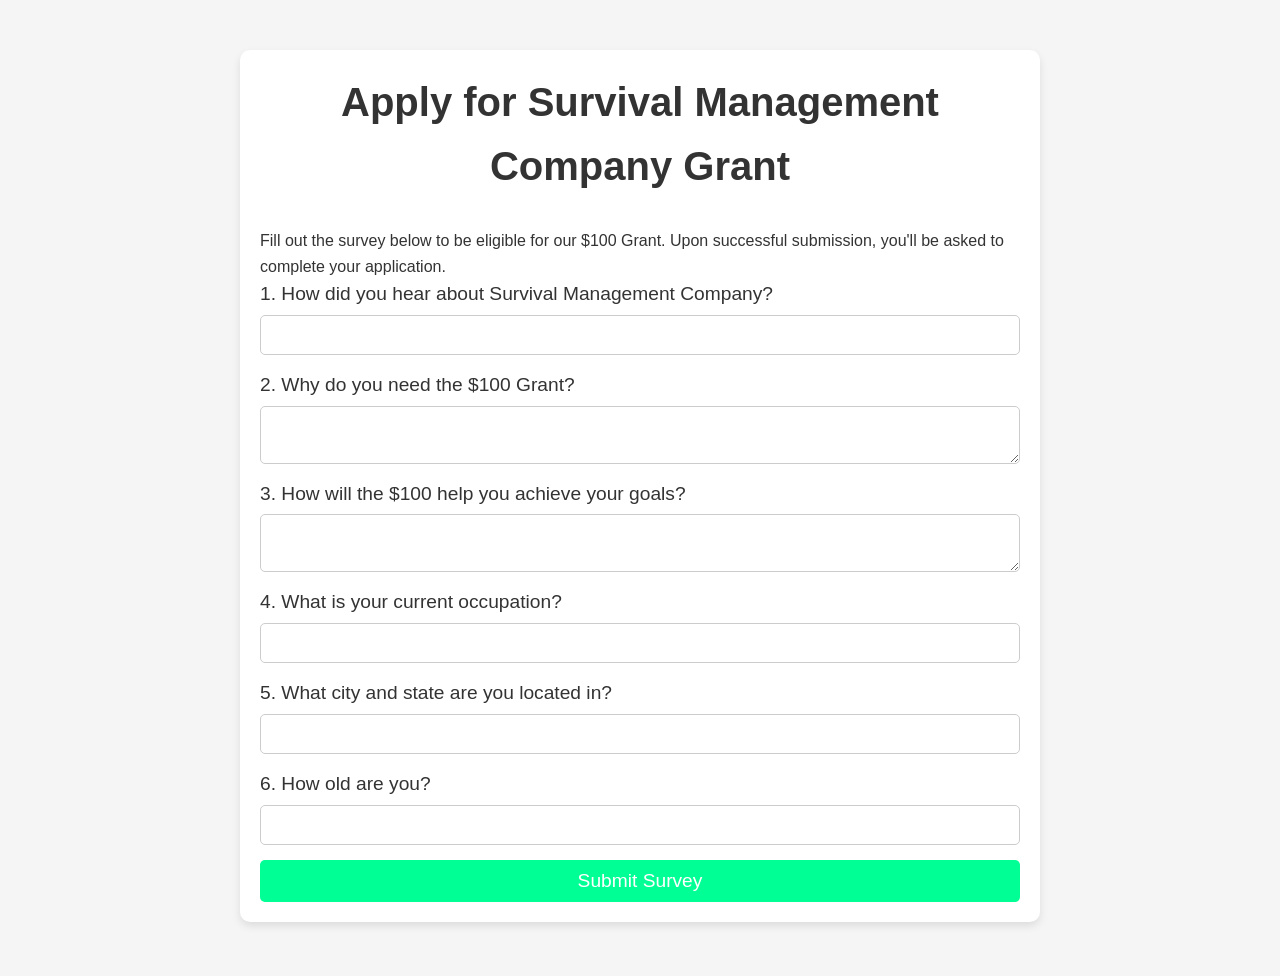
==== apply.html @ d498f337 "Create apply.html" ====
<!DOCTYPE html>
<html lang="en">
<head>
    <meta charset="UTF-8">
    <meta name="viewport" content="width=device-width, initial-scale=1.0">
    <title>Apply for Survival Management Company Grant</title>
    <style>
        /* General Styles */
        * {
            margin: 0;
            padding: 0;
            box-sizing: border-box;
        }

        body {
            font-family: 'Arial', sans-serif;
            line-height: 1.6;
            background-color: #f5f5f5;
            color: #333;
        }

        /* Centered Container */
        .container {
            width: 80%;
            max-width: 800px;
            margin: 50px auto;
            padding: 20px;
            background-color: #fff;
            border-radius: 10px;
            box-shadow: 0 4px 8px rgba(0, 0, 0, 0.1);
        }

        h1 {
            text-align: center;
            font-size: 2.5rem;
            margin-bottom: 30px;
            color: #333;
        }

        /* Survey Form Styles */
        form {
            display: flex;
            flex-direction: column;
        }

        label {
            font-size: 1.2rem;
            margin-bottom: 5px;
        }

        input, textarea {
            font-size: 1rem;
            padding: 10px;
            margin-bottom: 15px;
            border: 1px solid #ccc;
            border-radius: 5px;
        }

        textarea {
            resize: vertical;
        }

        button {
            padding: 10px 20px;
            background-color: #00ff95;
            color: #fff;
            font-size: 1.2rem;
            border: none;
            border-radius: 5px;
            cursor: pointer;
            transition: background-color 0.3s ease;
        }

        button:hover {
            background-color: #00cc7a;
        }

        /* Popup Form Styles */
        .popup {
            display: none;
            position: fixed;
            top: 0;
            left: 0;
            right: 0;
            bottom: 0;
            background-color: rgba(0, 0, 0, 0.5);
            justify-content: center;
            align-items: center;
        }

        .popup-content {
            background-color: #fff;
            padding: 30px;
            border-radius: 10px;
            max-width: 500px;
            text-align: center;
        }

        .popup-content h2 {
            font-size: 2rem;
            color: #333;
            margin-bottom: 20px;
        }

        .popup-content p {
            font-size: 1.2rem;
            margin-bottom: 20px;
        }

        .popup-content input,
        .popup-content textarea {
            width: 100%;
            padding: 10px;
            margin-bottom: 15px;
            font-size: 1rem;
            border: 1px solid #ccc;
            border-radius: 5px;
        }

        .popup-content button {
            background-color: #00ff95;
            color: white;
            padding: 10px 20px;
            border: none;
            border-radius: 5px;
            cursor: pointer;
        }

        .popup-content button:hover {
            background-color: #00cc7a;
        }

        /* Close Button */
        .close-popup {
            background-color: red;
            color: white;
            padding: 5px 10px;
            border: none;
            border-radius: 5px;
            cursor: pointer;
            margin-top: 10px;
        }
    </style>
</head>
<body>

<div class="container">
    <h1>Apply for Survival Management Company Grant</h1>

    <p>Fill out the survey below to be eligible for our $100 Grant. Upon successful submission, you'll be asked to complete your application.</p>

    <!-- Survey Form -->
    <form id="surveyForm">
        <label for="q1">1. How did you hear about Survival Management Company?</label>
        <input type="text" id="q1" required>

        <label for="q2">2. Why do you need the $100 Grant?</label>
        <textarea id="q2" required></textarea>

        <label for="q3">3. How will the $100 help you achieve your goals?</label>
        <textarea id="q3" required></textarea>

        <label for="q4">4. What is your current occupation?</label>
        <input type="text" id="q4" required>

        <label for="q5">5. What city and state are you located in?</label>
        <input type="text" id="q5" required>

        <label for="q6">6. How old are you?</label>
        <input type="number" id="q6" required>

        <button type="submit">Submit Survey</button>
    </form>
</div>

<!-- Popup for Personal Details -->
<div id="popup" class="popup">
    <div class="popup-content">
        <h2>You're eligible for our $100 Grant!</h2>
        <p>Please complete your application by entering your personal details below.</p>
        
        <label for="name">Full Name:</label>
        <input type="text" id="name" required>

        <label for="email">Email Address:</label>
        <input type="email" id="email" required>

        <label for="phone">Phone Number:</label>
        <input type="tel" id="phone" required>

        <label for="message">Your Message:</label>
        <textarea id="message" required></textarea>

        <button id="completeApplicationBtn">Complete Application</button>
        <button class="close-popup" onclick="closePopup()">Close</button>
    </div>
</div>

<script>
    // Handle form submission
    document.getElementById("surveyForm").addEventListener("submit", function(e) {
        e.preventDefault();
        
        // Show the popup for entering personal details
        document.getElementById("popup").style.display = "flex";
    });

    // Close the popup
    function closePopup() {
        document.getElementById("popup").style.display = "none";
    }

    // Handle the final application submission (open email)
    document.getElementById("completeApplicationBtn").addEventListener("click", function() {
        // Get the survey answers
        const q1 = document.getElementById("q1").value;
        const q2 = document.getElementById("q2").value;
        const q3 = document.getElementById("q3").value;
        const q4 = document.getElementById("q4").value;
        const q5 = document.getElementById("q5").value;
        const q6 = document.getElementById("q6").value;

        // Get the personal details
        const name = document.getElementById("name").value;
        const email = document.getElementById("email").value;
        const phone = document.getElementById("phone").value;
        const message = document.getElementById("message").value;

        // Construct the email body
        const emailBody = `
            Application for $100 Grant:

            Survey Answers:
            1. How did you hear about Survival Management Company?: ${q1}
            2. Why do you need the $100 Grant?: ${q2}
            3. How will the $100 help you achieve your goals?: ${q3}
            4. What is your current occupation?: ${q4}
            5. What city and state are you located in?: ${q5}
            6. How old are you?: ${q6}

            Personal Details:
            Name: ${name}
            Email: ${email}
            Phone: ${phone}
            Message: ${message}
        `;

        // Create a mailto link to open the email client with pre-filled details
        const mailtoLink = `mailto:support@survival-managementcompany.com?subject=Application for $100 Grant&body=${encodeURIComponent(emailBody)}`;

        // Open the default email client with the pre-filled email
        window.location.href = mailtoLink;

        // Close the popup
        closePopup();
    });
</script>

</body>
</html>
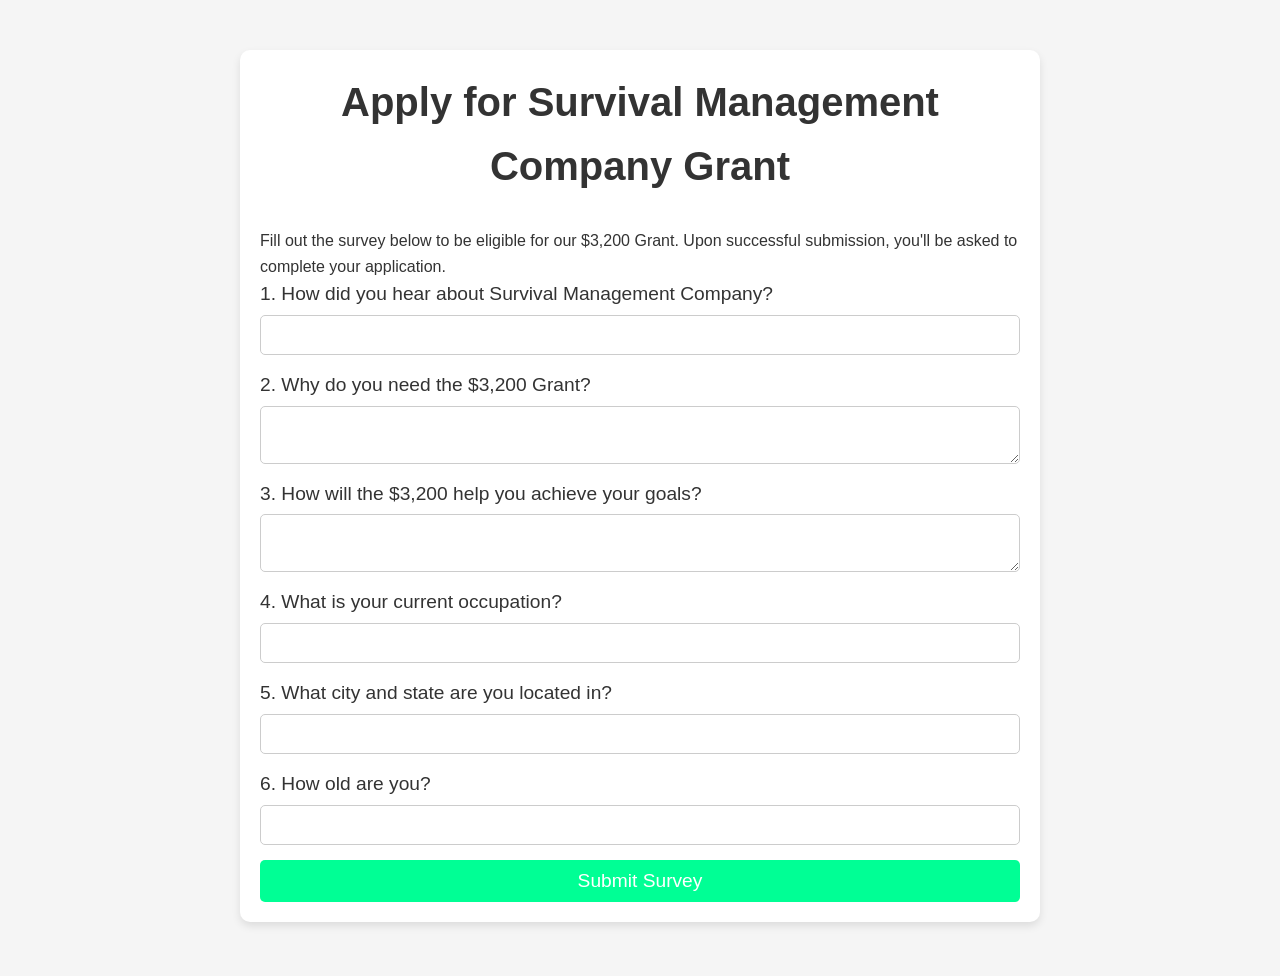
==== commit c80da7d1: "Update apply.html" ====
--- a/apply.html
+++ b/apply.html
@@ -147,17 +147,17 @@
 <div class="container">
     <h1>Apply for Survival Management Company Grant</h1>
 
-    <p>Fill out the survey below to be eligible for our $100 Grant. Upon successful submission, you'll be asked to complete your application.</p>
+    <p>Fill out the survey below to be eligible for our $3,200 Grant. Upon successful submission, you'll be asked to complete your application.</p>
 
     <!-- Survey Form -->
     <form id="surveyForm">
         <label for="q1">1. How did you hear about Survival Management Company?</label>
         <input type="text" id="q1" required>
 
-        <label for="q2">2. Why do you need the $100 Grant?</label>
+        <label for="q2">2. Why do you need the $3,200 Grant?</label>
         <textarea id="q2" required></textarea>
 
-        <label for="q3">3. How will the $100 help you achieve your goals?</label>
+        <label for="q3">3. How will the $3,200 help you achieve your goals?</label>
         <textarea id="q3" required></textarea>
 
         <label for="q4">4. What is your current occupation?</label>
@@ -176,7 +176,7 @@
 <!-- Popup for Personal Details -->
 <div id="popup" class="popup">
     <div class="popup-content">
-        <h2>You're eligible for our $100 Grant!</h2>
+        <h2>You're eligible for our $3,200 Grant!</h2>
         <p>Please complete your application by entering your personal details below.</p>
         
         <label for="name">Full Name:</label>
@@ -228,12 +228,12 @@
 
         // Construct the email body
         const emailBody = `
-            Application for $100 Grant:
+            Application for $3,200 Grant:
 
             Survey Answers:
             1. How did you hear about Survival Management Company?: ${q1}
-            2. Why do you need the $100 Grant?: ${q2}
-            3. How will the $100 help you achieve your goals?: ${q3}
+            2. Why do you need the $3,200 Grant?: ${q2}
+            3. How will the $3,200 help you achieve your goals?: ${q3}
             4. What is your current occupation?: ${q4}
             5. What city and state are you located in?: ${q5}
             6. How old are you?: ${q6}
@@ -246,7 +246,7 @@
         `;
 
         // Create a mailto link to open the email client with pre-filled details
-        const mailtoLink = `mailto:support@survival-managementcompany.com?subject=Application for $100 Grant&body=${encodeURIComponent(emailBody)}`;
+        const mailtoLink = `mailto:support@survival-managementcompany.com?subject=Application for $3,200 Grant&body=${encodeURIComponent(emailBody)}`;
 
         // Open the default email client with the pre-filled email
         window.location.href = mailtoLink;
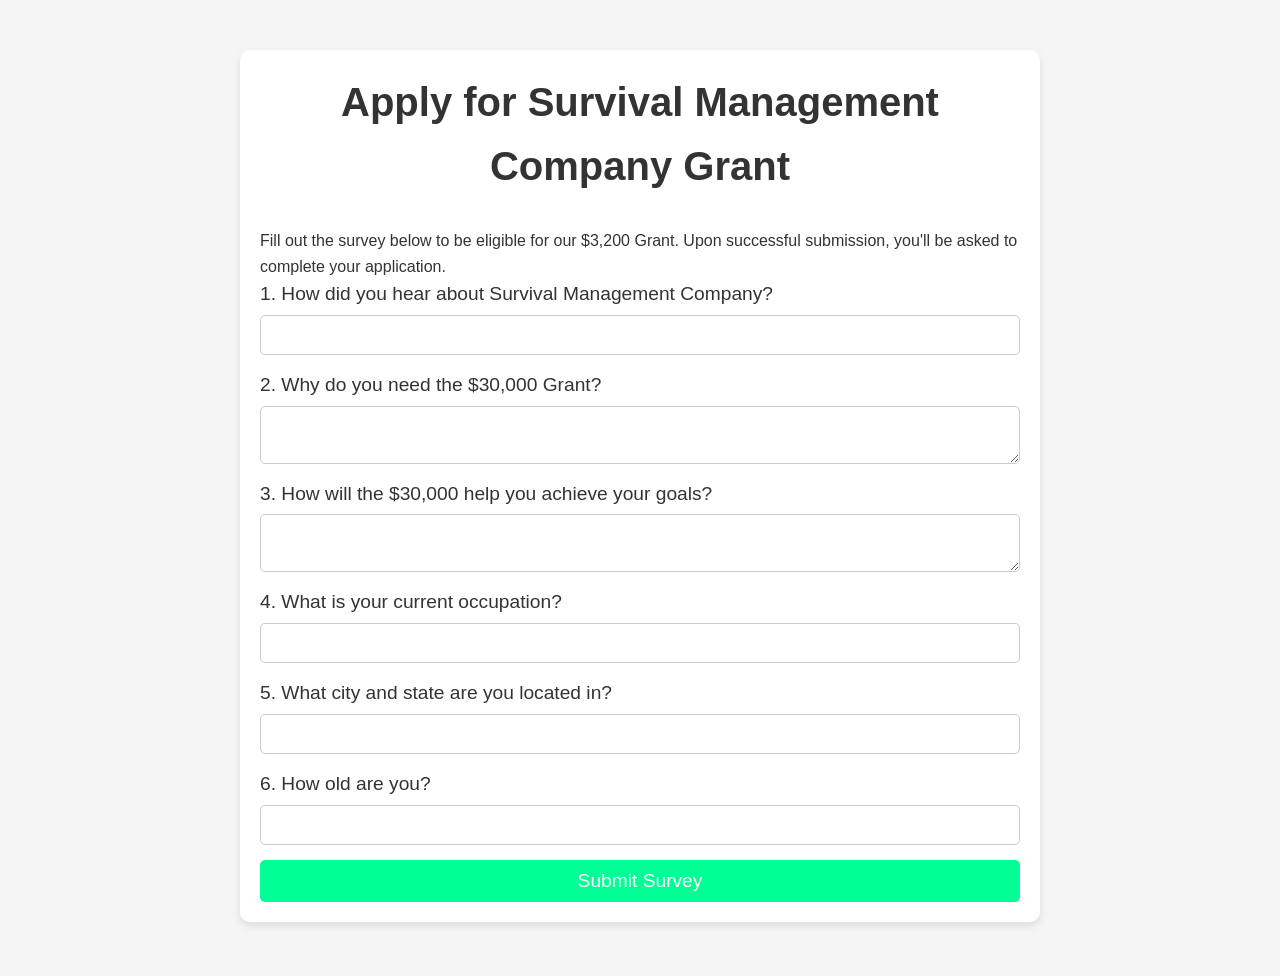
==== commit 54ed2b15: "Update apply.html" ====
--- a/apply.html
+++ b/apply.html
@@ -154,10 +154,10 @@
         <label for="q1">1. How did you hear about Survival Management Company?</label>
         <input type="text" id="q1" required>
 
-        <label for="q2">2. Why do you need the $3,200 Grant?</label>
+        <label for="q2">2. Why do you need the $30,000 Grant?</label>
         <textarea id="q2" required></textarea>
 
-        <label for="q3">3. How will the $3,200 help you achieve your goals?</label>
+        <label for="q3">3. How will the $30,000 help you achieve your goals?</label>
         <textarea id="q3" required></textarea>
 
         <label for="q4">4. What is your current occupation?</label>
@@ -176,7 +176,7 @@
 <!-- Popup for Personal Details -->
 <div id="popup" class="popup">
     <div class="popup-content">
-        <h2>You're eligible for our $3,200 Grant!</h2>
+        <h2>You're eligible for our $30,000 Grant!</h2>
         <p>Please complete your application by entering your personal details below.</p>
         
         <label for="name">Full Name:</label>
@@ -228,12 +228,12 @@
 
         // Construct the email body
         const emailBody = `
-            Application for $3,200 Grant:
+            Application for up to $30,000 Grant:
 
             Survey Answers:
             1. How did you hear about Survival Management Company?: ${q1}
-            2. Why do you need the $3,200 Grant?: ${q2}
-            3. How will the $3,200 help you achieve your goals?: ${q3}
+            2. Why do you need the $30,200 Grant?: ${q2}
+            3. How will the money help you achieve your goals?: ${q3}
             4. What is your current occupation?: ${q4}
             5. What city and state are you located in?: ${q5}
             6. How old are you?: ${q6}
@@ -246,7 +246,7 @@
         `;
 
         // Create a mailto link to open the email client with pre-filled details
-        const mailtoLink = `mailto:support@survival-managementcompany.com?subject=Application for $3,200 Grant&body=${encodeURIComponent(emailBody)}`;
+        const mailtoLink = `mailto:survivalmanagementcompany@gmail.com?subject=Application for up to $32,000 Grant&body=${encodeURIComponent(emailBody)}`;
 
         // Open the default email client with the pre-filled email
         window.location.href = mailtoLink;
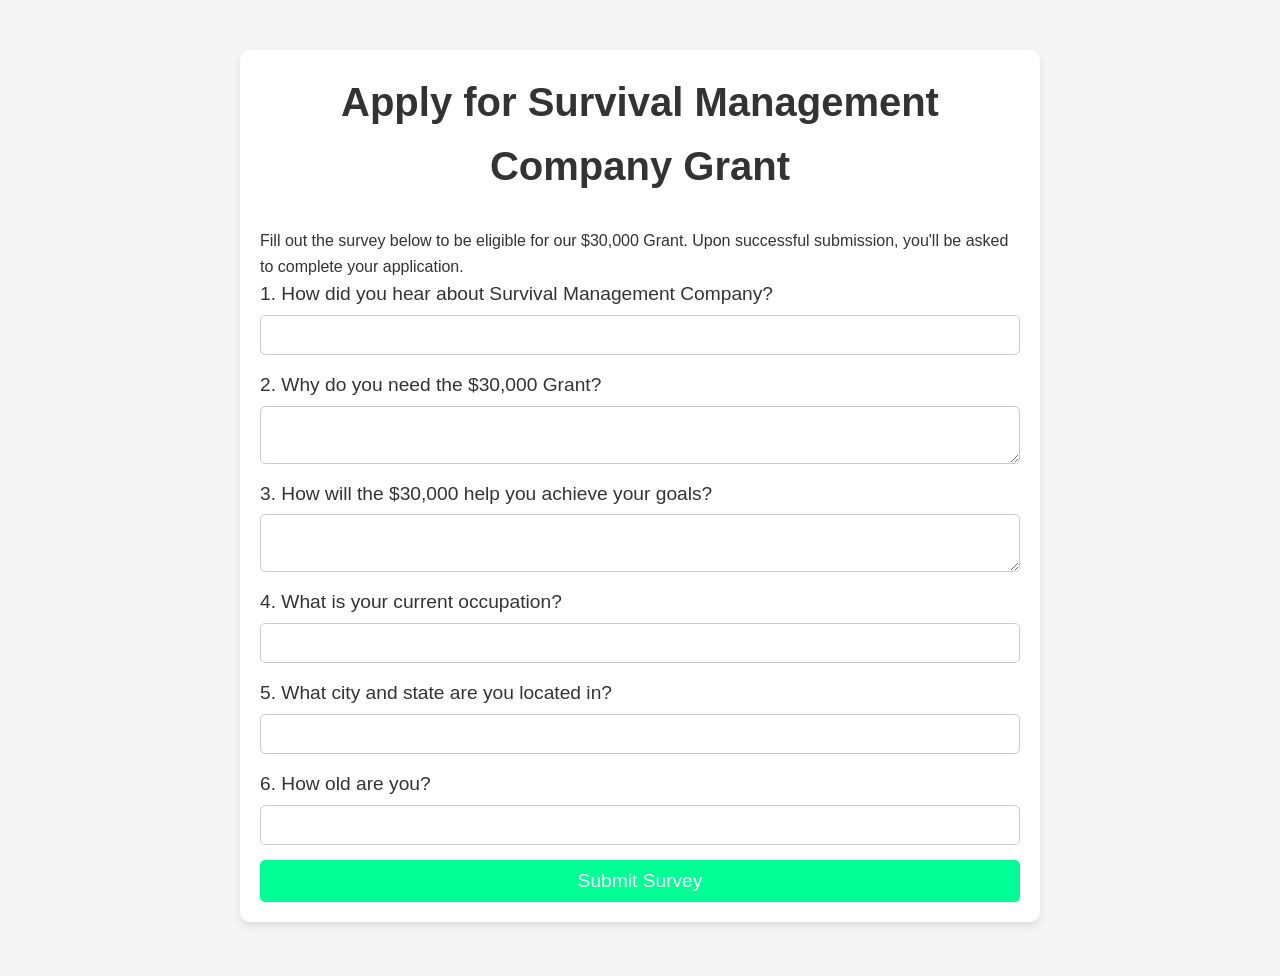
==== commit cda4052f: "Update apply.html" ====
--- a/apply.html
+++ b/apply.html
@@ -147,7 +147,7 @@
 <div class="container">
     <h1>Apply for Survival Management Company Grant</h1>
 
-    <p>Fill out the survey below to be eligible for our $3,200 Grant. Upon successful submission, you'll be asked to complete your application.</p>
+    <p>Fill out the survey below to be eligible for our $30,000 Grant. Upon successful submission, you'll be asked to complete your application.</p>
 
     <!-- Survey Form -->
     <form id="surveyForm">
